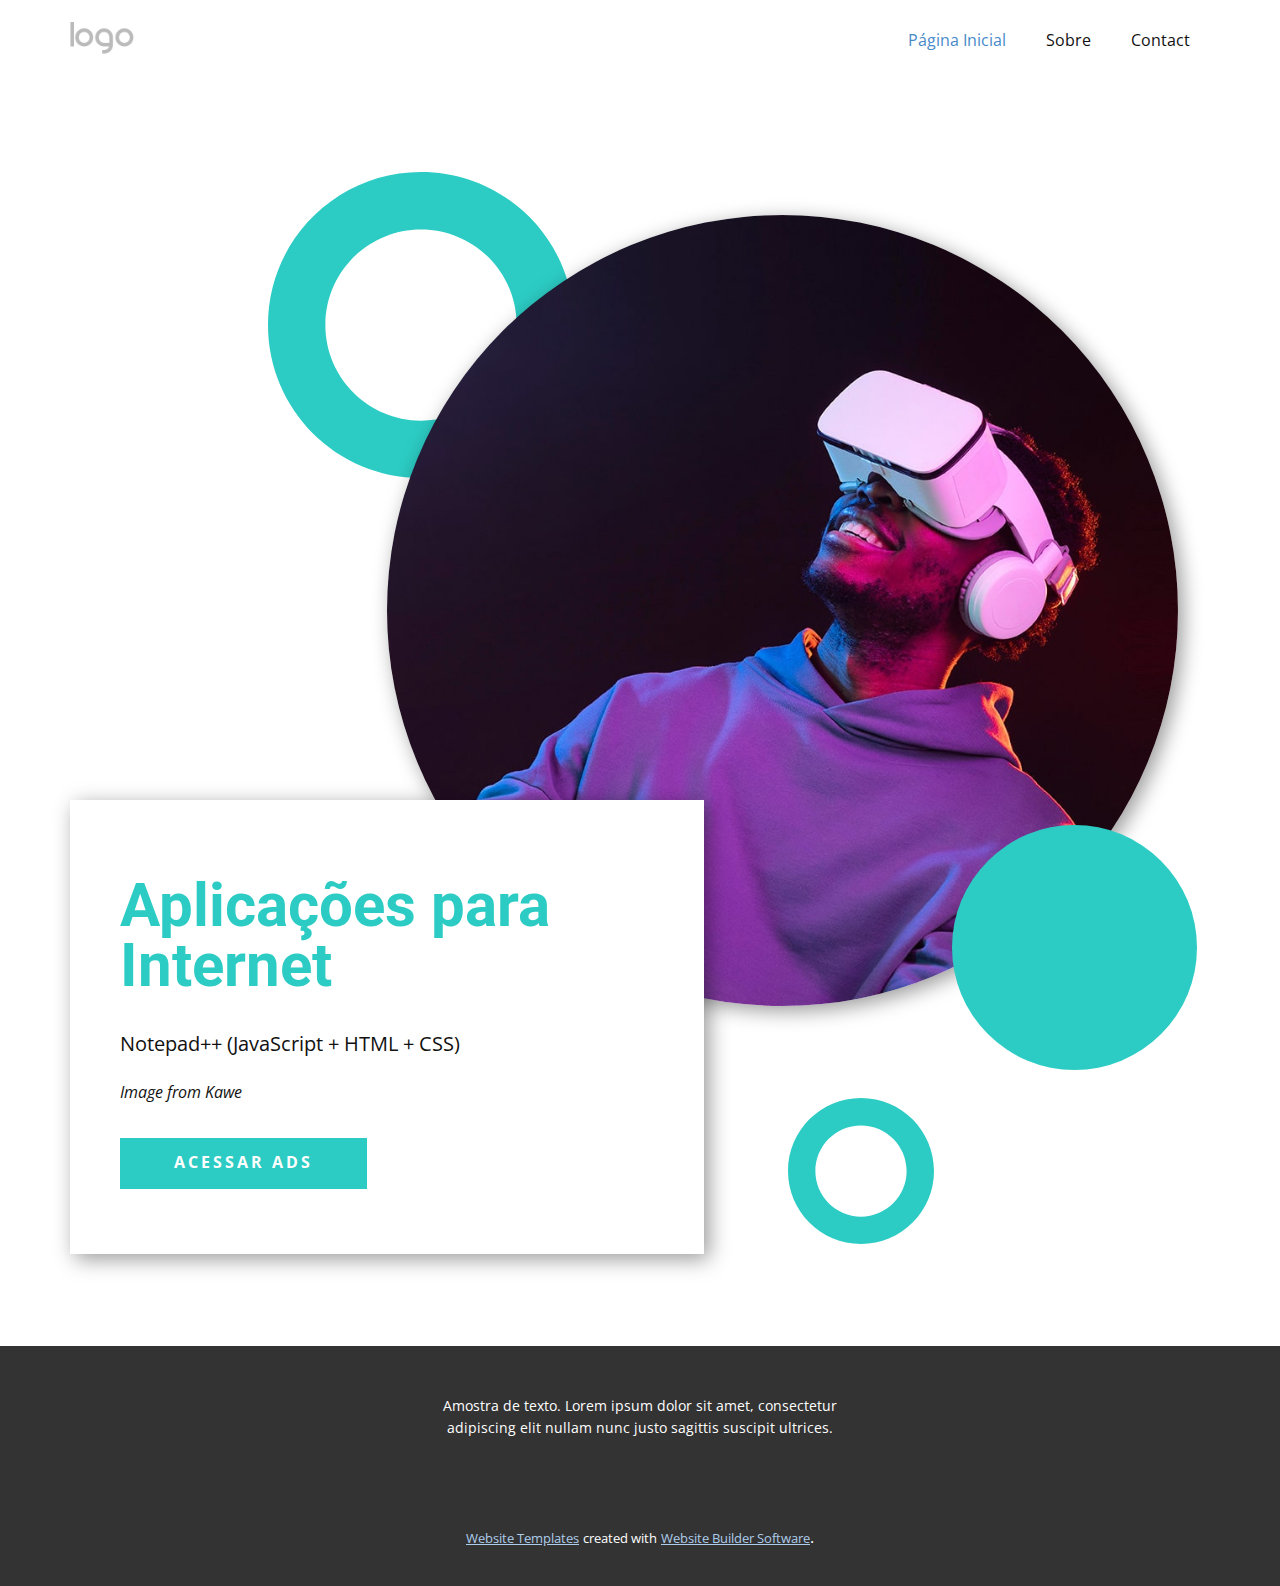
==== HTLM Personalizado/Site Personalizado/index.html @ 8ca7b7d5 "13/05" ====
<!DOCTYPE html>
<html style="font-size: 16px;">
  <head>
    <meta name="viewport" content="width=device-width, initial-scale=1.0">
    <meta charset="utf-8">
    <meta name="keywords" content="Aplicações para Internet">
    <meta name="description" content="">
    <meta name="page_type" content="np-template-header-footer-from-plugin">
    <title>Página Inicial</title>
    <link rel="stylesheet" href="nicepage.css" media="screen">
<link rel="stylesheet" href="Página-Inicial.css" media="screen">
    <script class="u-script" type="text/javascript" src="jquery.js" defer=""></script>
    <script class="u-script" type="text/javascript" src="nicepage.js" defer=""></script>
    <meta name="generator" content="Nicepage 3.14.1, nicepage.com">
    <link id="u-theme-google-font" rel="stylesheet" href="https://fonts.googleapis.com/css?family=Roboto:100,100i,300,300i,400,400i,500,500i,700,700i,900,900i|Open+Sans:300,300i,400,400i,600,600i,700,700i,800,800i">
    
    
    <script type="application/ld+json">{
		"@context": "http://schema.org",
		"@type": "Organization",
		"name": "",
		"url": "index.html",
		"logo": "images/default-logo.png"
}</script>
    <meta property="og:title" content="Página Inicial">
    <meta property="og:type" content="website">
    <meta name="theme-color" content="#478ac9">
    <link rel="canonical" href="index.html">
    <meta property="og:url" content="index.html">
  </head>
  <body data-home-page="Página-Inicial.html" data-home-page-title="Página Inicial" class="u-body"><header class="u-clearfix u-header u-header" id="sec-6818"><div class="u-clearfix u-sheet u-valign-middle u-sheet-1">
        <a href="https://nicepage.com" class="u-image u-logo u-image-1">
          <img src="images/default-logo.png" class="u-logo-image u-logo-image-1">
        </a>
        <nav class="u-menu u-menu-dropdown u-offcanvas u-menu-1">
          <div class="menu-collapse" style="font-size: 1rem; letter-spacing: 0px;">
            <a class="u-button-style u-custom-left-right-menu-spacing u-custom-padding-bottom u-custom-top-bottom-menu-spacing u-nav-link u-text-active-palette-1-base u-text-hover-palette-2-base" href="#">
              <svg><use xmlns:xlink="http://www.w3.org/1999/xlink" xlink:href="#menu-hamburger"></use></svg>
              <svg version="1.1" xmlns="http://www.w3.org/2000/svg" xmlns:xlink="http://www.w3.org/1999/xlink"><defs><symbol id="menu-hamburger" viewBox="0 0 16 16" style="width: 16px; height: 16px;"><rect y="1" width="16" height="2"></rect><rect y="7" width="16" height="2"></rect><rect y="13" width="16" height="2"></rect>
</symbol>
</defs></svg>
            </a>
          </div>
          <div class="u-nav-container">
            <ul class="u-nav u-unstyled u-nav-1"><li class="u-nav-item"><a class="u-button-style u-nav-link u-text-active-palette-1-base u-text-hover-palette-2-base" href="Página-Inicial.html" style="padding: 10px 20px;">Página Inicial</a>
</li><li class="u-nav-item"><a class="u-button-style u-nav-link u-text-active-palette-1-base u-text-hover-palette-2-base" href="Sobre.html" style="padding: 10px 20px;">Sobre</a>
</li><li class="u-nav-item"><a class="u-button-style u-nav-link u-text-active-palette-1-base u-text-hover-palette-2-base" href="Contact.html" style="padding: 10px 20px;">Contact</a>
</li></ul>
          </div>
          <div class="u-nav-container-collapse">
            <div class="u-black u-container-style u-inner-container-layout u-opacity u-opacity-95 u-sidenav">
              <div class="u-sidenav-overflow">
                <div class="u-menu-close"></div>
                <ul class="u-align-center u-nav u-popupmenu-items u-unstyled u-nav-2"><li class="u-nav-item"><a class="u-button-style u-nav-link" href="Página-Inicial.html">Página Inicial</a>
</li><li class="u-nav-item"><a class="u-button-style u-nav-link" href="Sobre.html">Sobre</a>
</li><li class="u-nav-item"><a class="u-button-style u-nav-link" href="Contact.html">Contact</a>
</li></ul>
              </div>
            </div>
            <div class="u-black u-menu-overlay u-opacity u-opacity-70"></div>
          </div>
        </nav>
      </div></header>
    <section class="u-align-center u-clearfix u-section-1" id="carousel_7c37">
      <div class="u-clearfix u-sheet u-valign-middle-lg u-valign-middle-md u-valign-middle-xl u-sheet-1">
        <div class="u-shape u-shape-svg u-text-palette-4-base u-shape-1">
          <svg class="u-svg-link" preserveAspectRatio="none" viewBox="0 0 160 160" style=""><use xmlns:xlink="http://www.w3.org/1999/xlink" xlink:href="#svg-e858"></use></svg>
          <svg xmlns="http://www.w3.org/2000/svg" xmlns:xlink="http://www.w3.org/1999/xlink" version="1.1" xml:space="preserve" class="u-svg-content" viewBox="0 0 160 160" x="0px" y="0px" id="svg-e858" style="enable-background:new 0 0 160 160;"><path d="M80,30c27.6,0,50,22.4,50,50s-22.4,50-50,50s-50-22.4-50-50S52.4,30,80,30 M80,0C35.8,0,0,35.8,0,80s35.8,80,80,80
	s80-35.8,80-80S124.2,0,80,0L80,0z"></path></svg>
        </div>
        <div class="u-shape u-shape-svg u-text-palette-4-base u-shape-2">
          <svg class="u-svg-link" preserveAspectRatio="none" viewBox="0 0 160 160" style=""><use xmlns:xlink="http://www.w3.org/1999/xlink" xlink:href="#svg-a0bf"></use></svg>
          <svg xmlns="http://www.w3.org/2000/svg" xmlns:xlink="http://www.w3.org/1999/xlink" version="1.1" xml:space="preserve" class="u-svg-content" viewBox="0 0 160 160" x="0px" y="0px" id="svg-a0bf" style="enable-background:new 0 0 160 160;"><path d="M80,30c27.6,0,50,22.4,50,50s-22.4,50-50,50s-50-22.4-50-50S52.4,30,80,30 M80,0C35.8,0,0,35.8,0,80s35.8,80,80,80
	s80-35.8,80-80S124.2,0,80,0L80,0z"></path></svg>
        </div>
        <div class="u-expanded-width-xs u-image u-image-circle u-image-1" data-image-width="1200" data-image-height="942"></div>
        <div class="u-palette-4-base u-shape u-shape-circle u-shape-3"></div>
        <div class="u-container-style u-group u-white u-group-1">
          <div class="u-container-layout u-container-layout-1">
            <h1 class="u-text u-text-palette-4-base u-text-1">Aplicações para Internet</h1>
            <p class="u-large-text u-text u-text-variant u-text-2">Notepad++ (JavaScript + HTML + CSS)</p>
            <p class="u-text u-text-3">Image from Kawe</p>
            <a href="https://kawemaximo.github.io/ADS---Cruzeiro-do-Sul/" class="u-active-palette-4-light-1 u-btn u-btn-rectangle u-button-style u-hover-palette-4-light-1 u-palette-4-base u-radius-0 u-text-active-white u-text-body-alt-color u-text-hover-white u-btn-1">Acessar ADS</a>
          </div>
        </div>
      </div>
    </section>
    
    
    <footer class="u-align-center u-clearfix u-footer u-grey-80 u-footer" id="sec-be7c"><div class="u-clearfix u-sheet u-sheet-1">
        <p class="u-small-text u-text u-text-variant u-text-1">Amostra de texto. Lorem ipsum dolor sit amet, consectetur adipiscing elit nullam nunc justo sagittis suscipit ultrices.</p>
      </div></footer>
    <section class="u-backlink u-clearfix u-grey-80">
      <a class="u-link" href="https://nicepage.com/website-templates" target="_blank">
        <span>Website Templates</span>
      </a>
      <p class="u-text">
        <span>created with</span>
      </p>
      <a class="u-link" href="https://nicepage.com/" target="_blank">
        <span>Website Builder Software</span>
      </a>. 
    </section>
  </body>
</html>
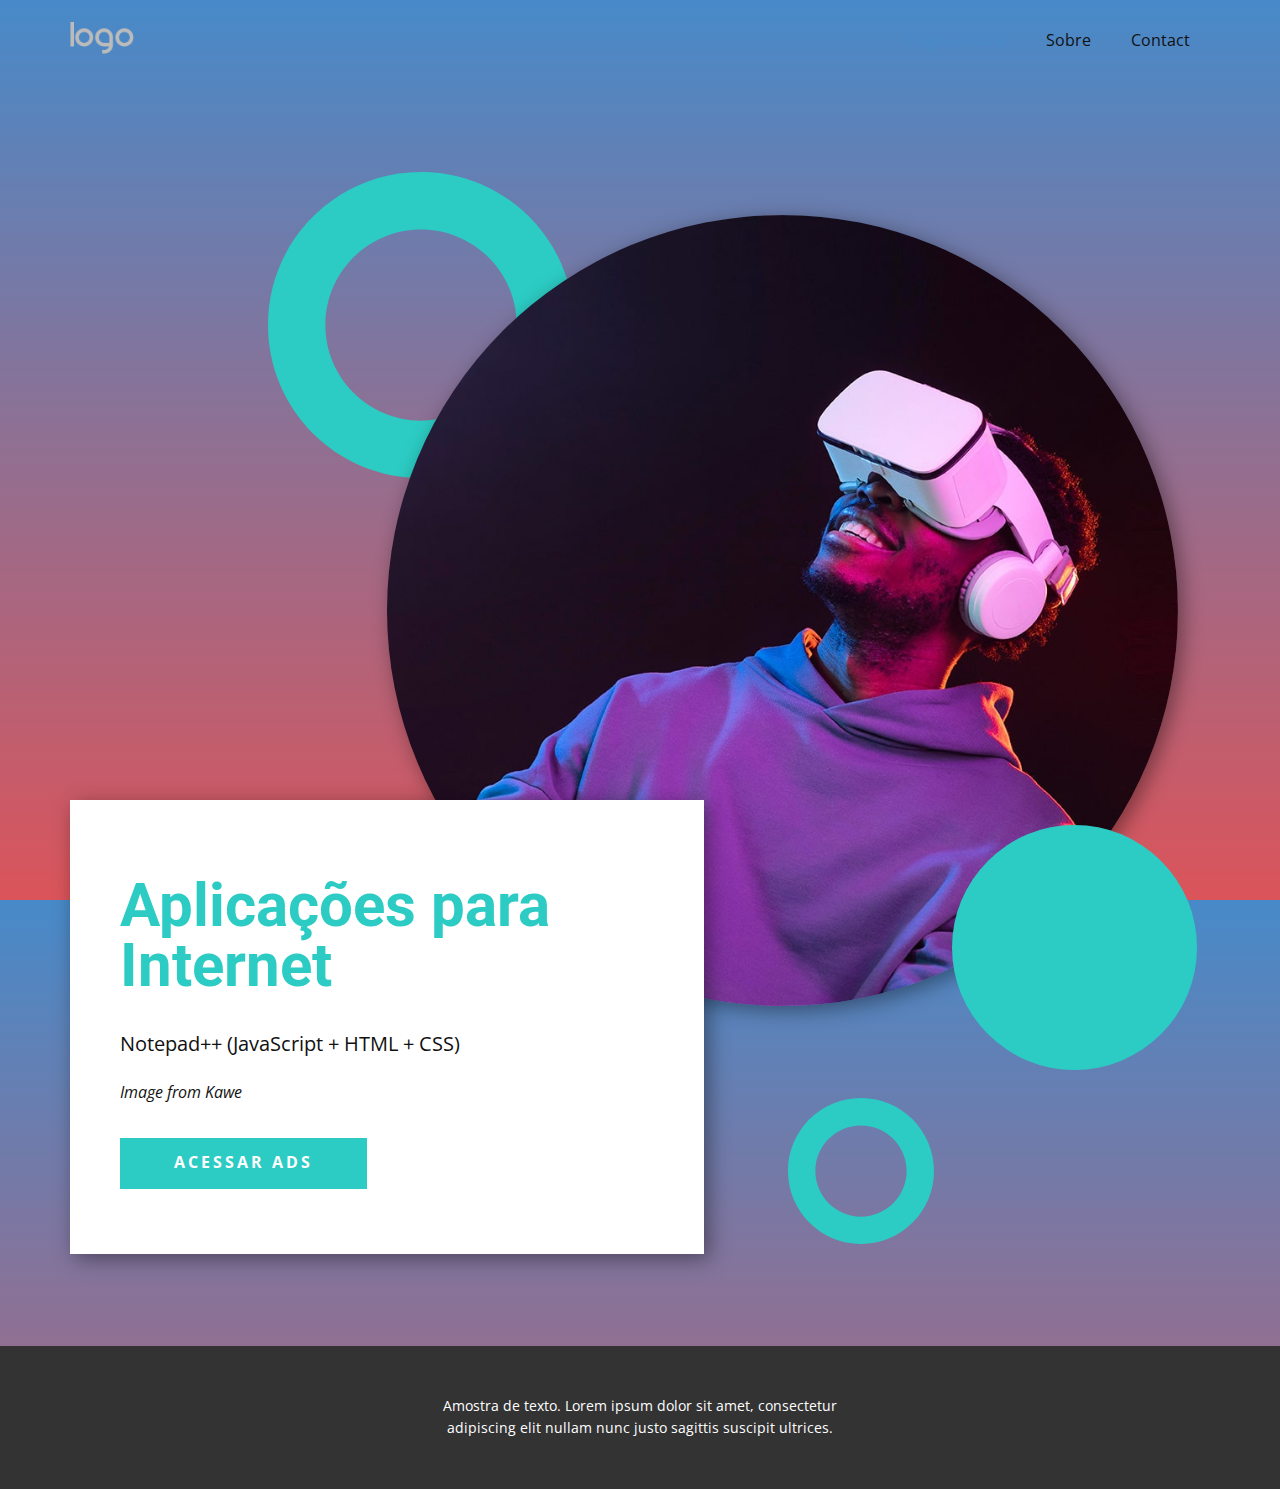
==== commit f6c92839: "13/05" ====
--- a/HTLM Personalizado/Site Personalizado/index.html
+++ b/HTLM Personalizado/Site Personalizado/index.html
@@ -1,9 +1,9 @@
 <!DOCTYPE html>
-<html style="font-size: 16px;">
+<html style="font-size: 16px;" lang="pt-BR">
   <head>
     <meta name="viewport" content="width=device-width, initial-scale=1.0">
     <meta charset="utf-8">
-    <meta name="keywords" content="Aplicações para Internet">
+    <meta name="keywords" content="">
     <meta name="description" content="">
     <meta name="page_type" content="np-template-header-footer-from-plugin">
     <title>Página Inicial</title>
@@ -18,7 +18,7 @@
     <script type="application/ld+json">{
 		"@context": "http://schema.org",
 		"@type": "Organization",
-		"name": "",
+		"name": "Site1",
 		"url": "index.html",
 		"logo": "images/default-logo.png"
 }</script>
@@ -28,7 +28,7 @@
     <link rel="canonical" href="index.html">
     <meta property="og:url" content="index.html">
   </head>
-  <body data-home-page="Página-Inicial.html" data-home-page-title="Página Inicial" class="u-body"><header class="u-clearfix u-header u-header" id="sec-6818"><div class="u-clearfix u-sheet u-valign-middle u-sheet-1">
+  <body data-home-page="Página-Inicial.html" data-home-page-title="Página Inicial" class="u-body u-gradient" style="background-image: linear-gradient(#478ac9, #db545a);"><header class="u-clearfix u-header u-header" id="sec-6818"><div class="u-clearfix u-sheet u-valign-middle u-sheet-1">
         <a href="https://nicepage.com" class="u-image u-logo u-image-1">
           <img src="images/default-logo.png" class="u-logo-image u-logo-image-1">
         </a>
@@ -90,16 +90,5 @@
     <footer class="u-align-center u-clearfix u-footer u-grey-80 u-footer" id="sec-be7c"><div class="u-clearfix u-sheet u-sheet-1">
         <p class="u-small-text u-text u-text-variant u-text-1">Amostra de texto. Lorem ipsum dolor sit amet, consectetur adipiscing elit nullam nunc justo sagittis suscipit ultrices.</p>
       </div></footer>
-    <section class="u-backlink u-clearfix u-grey-80">
-      <a class="u-link" href="https://nicepage.com/website-templates" target="_blank">
-        <span>Website Templates</span>
-      </a>
-      <p class="u-text">
-        <span>created with</span>
-      </p>
-      <a class="u-link" href="https://nicepage.com/" target="_blank">
-        <span>Website Builder Software</span>
-      </a>. 
-    </section>
   </body>
 </html>